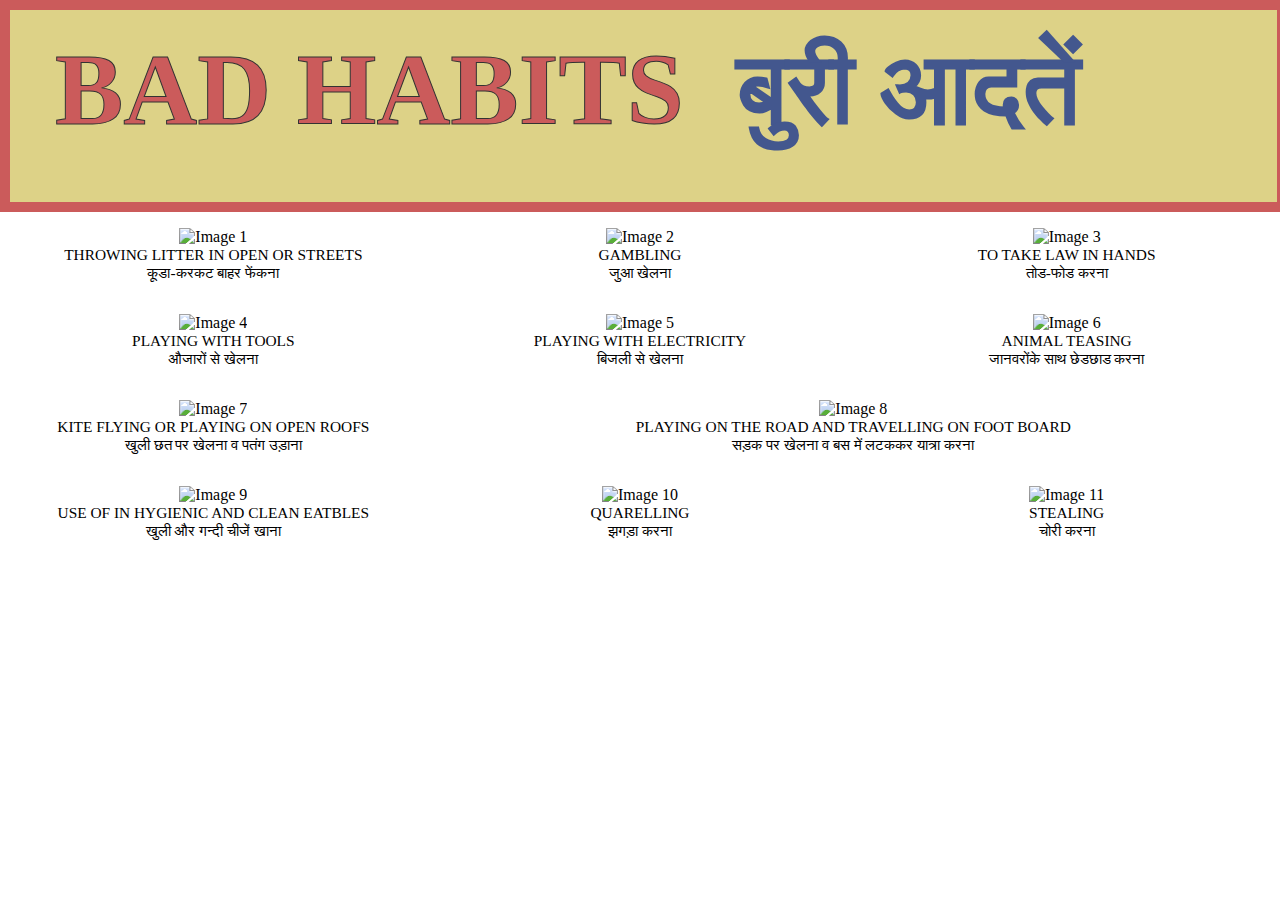
==== A2/a2.html @ 45ade702 "Add files via upload" ====
<!DOCTYPE html>
<html lang="en">
<head>
    <meta charset="UTF-8">
    <meta name="viewport" content="width=device-width, initial-scale=1.0">
    <link rel="stylesheet" href="styles.css">
    <title>Image Grid</title>
</head>
<body>

    <div id = "banner">
        <h1><a style="font-family: ITC; color:#cb5b5b; -webkit-text-stroke: 1px #333; ">BAD HABITS</a>
            <a style = "color: #43578e;">बुरी आदतें</a></h1>

    </div>
    <div class="image-grid">
        <div class="image-box">
            <figure><img src="/images/1.jpg" alt="Image 1">
            <figcaption>THROWING LITTER IN OPEN OR STREETS <br> कूडा-करकट बाहर फेंकना  </figcaption>
            </figure>
        </div>
        <div class="image-box">
            <figure><img src="/images/2.jpg" alt="Image 2">
            <figcaption>GAMBLING <br> जुआ खेलना</figcaption>
            </figure>
        </div>
        <div class="image-box">
            <figure><img src="/images/3.jpg" alt="Image 3">
            <figcaption>TO TAKE LAW IN HANDS <br> तोड-फोड करना</figcaption>
            </figure>
        </div>
        <div class="image-box">
            <figure><img src="/images/4.jpg" alt="Image 4">
            <figcaption>PLAYING WITH TOOLS <br> औजारों से खेलना</figcaption>
            </figure>
        </div>
        <div class="image-box">
            <figure><img src="/images/5.jpg" alt="Image 5">
            <figcaption>PLAYING WITH ELECTRICITY <br> बिजली से खेलना</figcaption>
            </figure>
        </div>
        <div class="image-box">
            <figure><img src="/images/6.jpeg" alt="Image 6">
            <figcaption>ANIMAL TEASING <br> जानवरोंके साथ छेडछाड करना</figcaption>
            </figure>
        </div>
        <div class="image-box image-box-small">
            <figure><img src="/images/7.jpg" alt="Image 7">
            <figcaption>KITE FLYING OR PLAYING ON OPEN ROOFS <br> खुली छत पर खेलना व पतंग उड़ाना</figcaption>
            </figure>
        </div>
        <div class="image-box image-box-large">
            <figure><img src="/images/8.jpg" alt="Image 8" id = "L">
            <figcaption>PLAYING ON THE ROAD AND TRAVELLING ON FOOT BOARD <br> सड़क पर खेलना व बस में लटककर यात्रा करना </figcaption>
            </figure>
        </div>
         <div class="image-box">
            <figure><img src="/images/9.jpg" alt="Image 9">
            <figcaption>USE OF IN HYGIENIC AND CLEAN EATBLES <br> खुली और गन्दी चीजें खाना</figcaption>
            </figure>
        </div>
        <div class="image-box">
            <figure><img src="/images/10.jpg" alt="Image 10">
            <figcaption>QUARELLING <br> झगड़ा करना</figcaption>
            </figure>
        </div>
        <div class="image-box image-box-small">
            <figure><img src="/images/11.jpg" alt="Image 11">
            <figcaption>STEALING <br> चोरी करना </figcaption>
            </figure>
        </div>


        
        <!-- Repeat the above three image-box divs as needed -->
    </div>
</body>
</html>
---- A2/styles.css ----
/* Reset some default styles */
body, html {
    margin: 0;
    padding: 0;
}

@font-face {
    font-family: "ITC";
    src: url(/fonts/BenguiatStd-Medium.otf);
}

@font-face {
    font-family: "ITC2";
    src: url(/fonts/BenguiatStd-Book.otf);
}

a{
    font-size: 8vw;
    margin: auto;
    margin-left: 45px; 
}

#banner{
    width: 99%;
    height: 15vw;
    background-color: #ddd287;
    border: #cb5b5b;
    border-width: 10px;
    border-style: solid;
}

/* Apply a flexible layout to the image grid */
.image-grid {
    display: grid;
    grid-template-columns: repeat(3, 1fr);
    grid-gap: 0px; /* Adjust the gap as needed */
    margin: 0px; /* Adjust the margin as needed */
}

.image-box {
    width: 100%; /* Set the width to 30% */
    padding: 0px;
    box-sizing: border-box;
    text-align: center;
}

/* Ensure the images maintain aspect ratio */
.image-box img {
    max-width: 100%;
    height: auto;
}

.image-box-large {
    grid-column: span 2; /* Make the image box span two columns */
}

figcaption {
    font-size: 1.2vw;
}

/* Responsive design for tablets */
@media (max-width: 768px) {
    .image-grid {
        grid-template-columns: repeat(2, 1fr);
    }

    .image-box-small:nth-child(7),
    .image-box-small:nth-child(8) {
        grid-column: span 1;
    }

    .image-box-small {
        width: 200%; /* Set the width to 50% to make two images fit in a row */
    }

    a{
        font-size: 7vw;
        margin: auto;
        margin-left: 50px; 
    }

    figcaption {
        font-size: 1.8vw;
    }
    
    #banner{
        width: 99%;
        height: 15vw;
        background-color: #ddd287;
        border: #cb5b5b;
        border-width: 10px;
        border-style: solid;
    }

}

/* Responsive design for phones */
@media (max-width: 480px) {
    .image-grid {
        grid-template-columns: repeat(1, 1fr);
    }

    .image-box-small:nth-child(7),
    .image-box-small:nth-child(8) {
        grid-column: span 1;
    }

    .image-box-small {
        width: 200%; /* Set the width to 50% to make two images fit in a row */
    }

    h1{
        font-size: 36px;
    }

    figcaption {
        font-size: 2.2vw;
    }
}
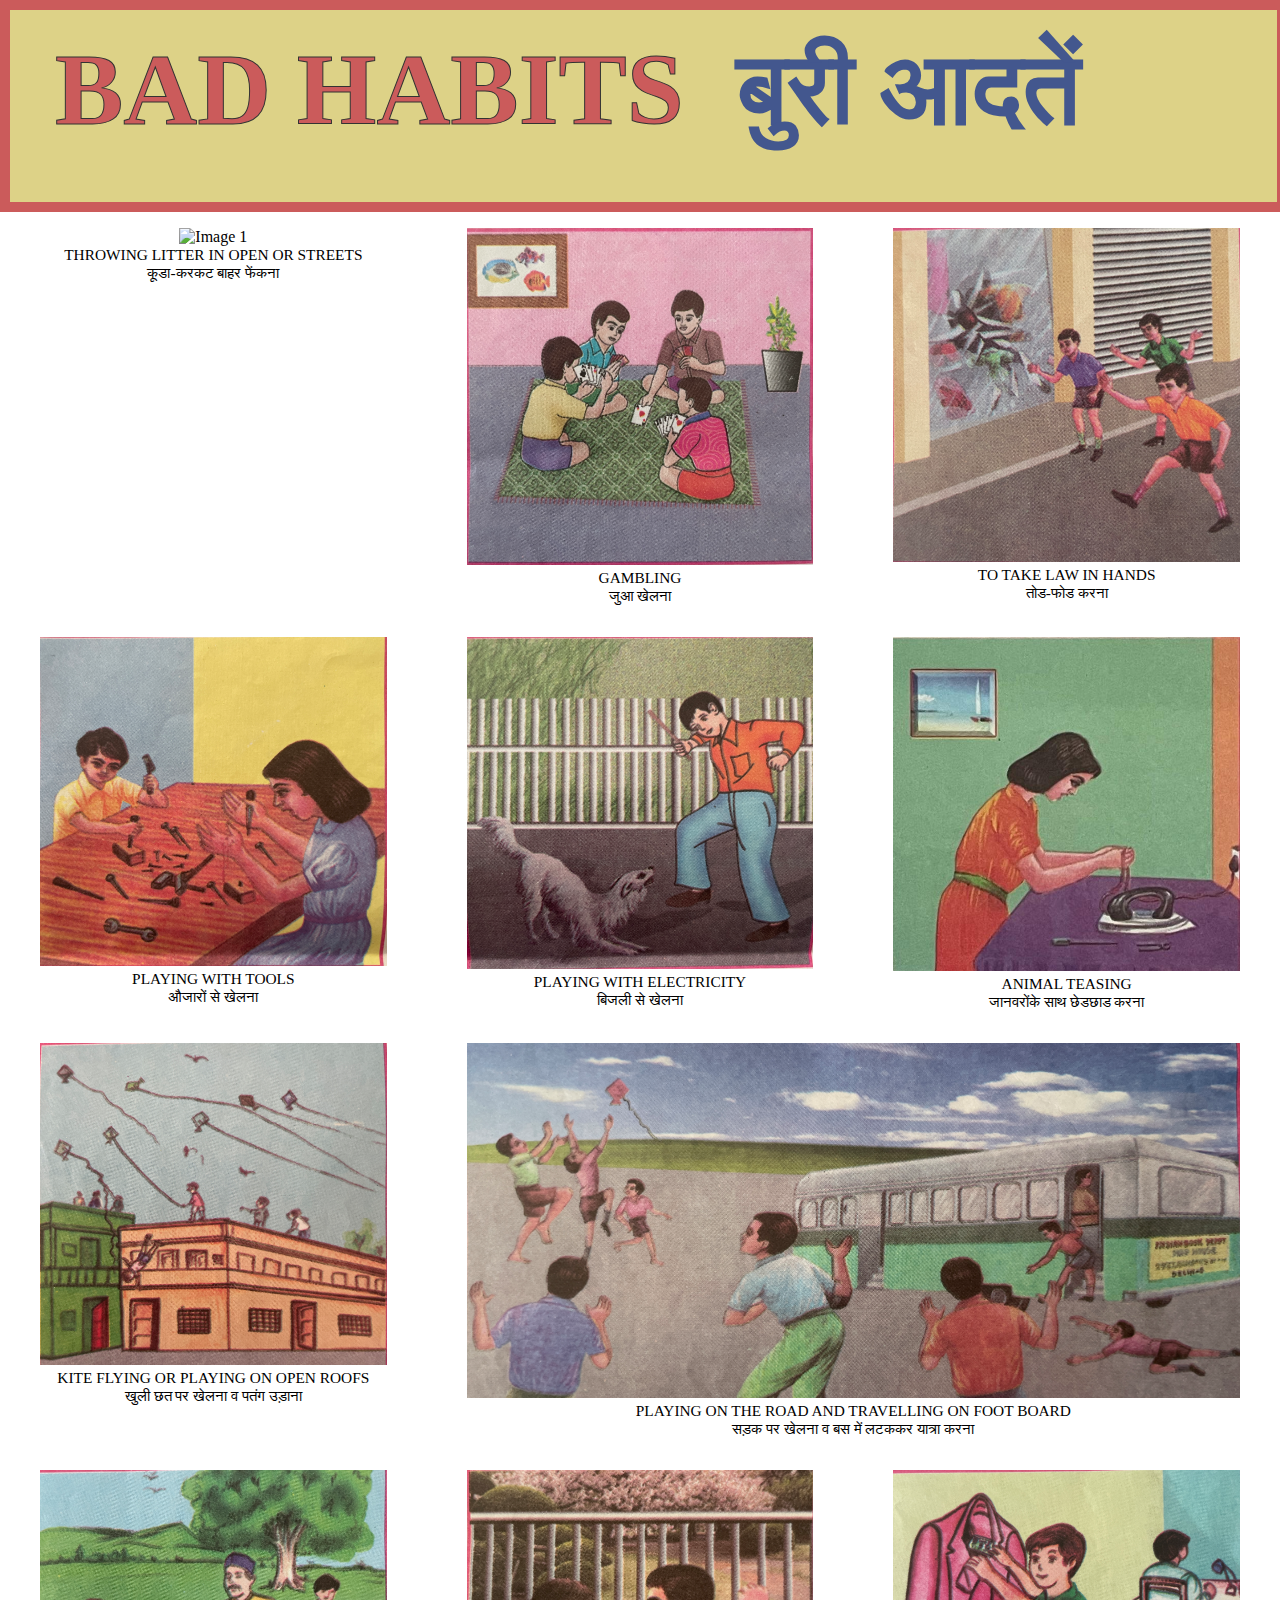
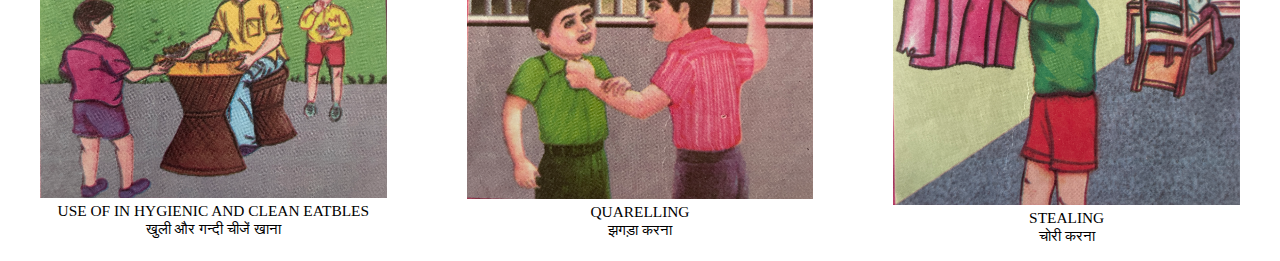
==== commit 61cffd16: "Update a2.html" ====
--- a/A2/a2.html
+++ b/A2/a2.html
@@ -15,57 +15,57 @@
     </div>
     <div class="image-grid">
         <div class="image-box">
-            <figure><img src="/images/1.jpg" alt="Image 1">
+            <figure><img src="images/1.jpg" alt="Image 1">
             <figcaption>THROWING LITTER IN OPEN OR STREETS <br> कूडा-करकट बाहर फेंकना  </figcaption>
             </figure>
         </div>
         <div class="image-box">
-            <figure><img src="/images/2.jpg" alt="Image 2">
+            <figure><img src="images/2.jpg" alt="Image 2">
             <figcaption>GAMBLING <br> जुआ खेलना</figcaption>
             </figure>
         </div>
         <div class="image-box">
-            <figure><img src="/images/3.jpg" alt="Image 3">
+            <figure><img src="images/3.jpg" alt="Image 3">
             <figcaption>TO TAKE LAW IN HANDS <br> तोड-फोड करना</figcaption>
             </figure>
         </div>
         <div class="image-box">
-            <figure><img src="/images/4.jpg" alt="Image 4">
+            <figure><img src="images/4.jpg" alt="Image 4">
             <figcaption>PLAYING WITH TOOLS <br> औजारों से खेलना</figcaption>
             </figure>
         </div>
         <div class="image-box">
-            <figure><img src="/images/5.jpg" alt="Image 5">
+            <figure><img src="images/5.jpg" alt="Image 5">
             <figcaption>PLAYING WITH ELECTRICITY <br> बिजली से खेलना</figcaption>
             </figure>
         </div>
         <div class="image-box">
-            <figure><img src="/images/6.jpeg" alt="Image 6">
+            <figure><img src="images/6.jpeg" alt="Image 6">
             <figcaption>ANIMAL TEASING <br> जानवरोंके साथ छेडछाड करना</figcaption>
             </figure>
         </div>
         <div class="image-box image-box-small">
-            <figure><img src="/images/7.jpg" alt="Image 7">
+            <figure><img src="images/7.jpg" alt="Image 7">
             <figcaption>KITE FLYING OR PLAYING ON OPEN ROOFS <br> खुली छत पर खेलना व पतंग उड़ाना</figcaption>
             </figure>
         </div>
         <div class="image-box image-box-large">
-            <figure><img src="/images/8.jpg" alt="Image 8" id = "L">
+            <figure><img src="images/8.jpg" alt="Image 8" id = "L">
             <figcaption>PLAYING ON THE ROAD AND TRAVELLING ON FOOT BOARD <br> सड़क पर खेलना व बस में लटककर यात्रा करना </figcaption>
             </figure>
         </div>
          <div class="image-box">
-            <figure><img src="/images/9.jpg" alt="Image 9">
+            <figure><img src="images/9.jpg" alt="Image 9">
             <figcaption>USE OF IN HYGIENIC AND CLEAN EATBLES <br> खुली और गन्दी चीजें खाना</figcaption>
             </figure>
         </div>
         <div class="image-box">
-            <figure><img src="/images/10.jpg" alt="Image 10">
+            <figure><img src="images/10.jpg" alt="Image 10">
             <figcaption>QUARELLING <br> झगड़ा करना</figcaption>
             </figure>
         </div>
         <div class="image-box image-box-small">
-            <figure><img src="/images/11.jpg" alt="Image 11">
+            <figure><img src="images/11.jpg" alt="Image 11">
             <figcaption>STEALING <br> चोरी करना </figcaption>
             </figure>
         </div>
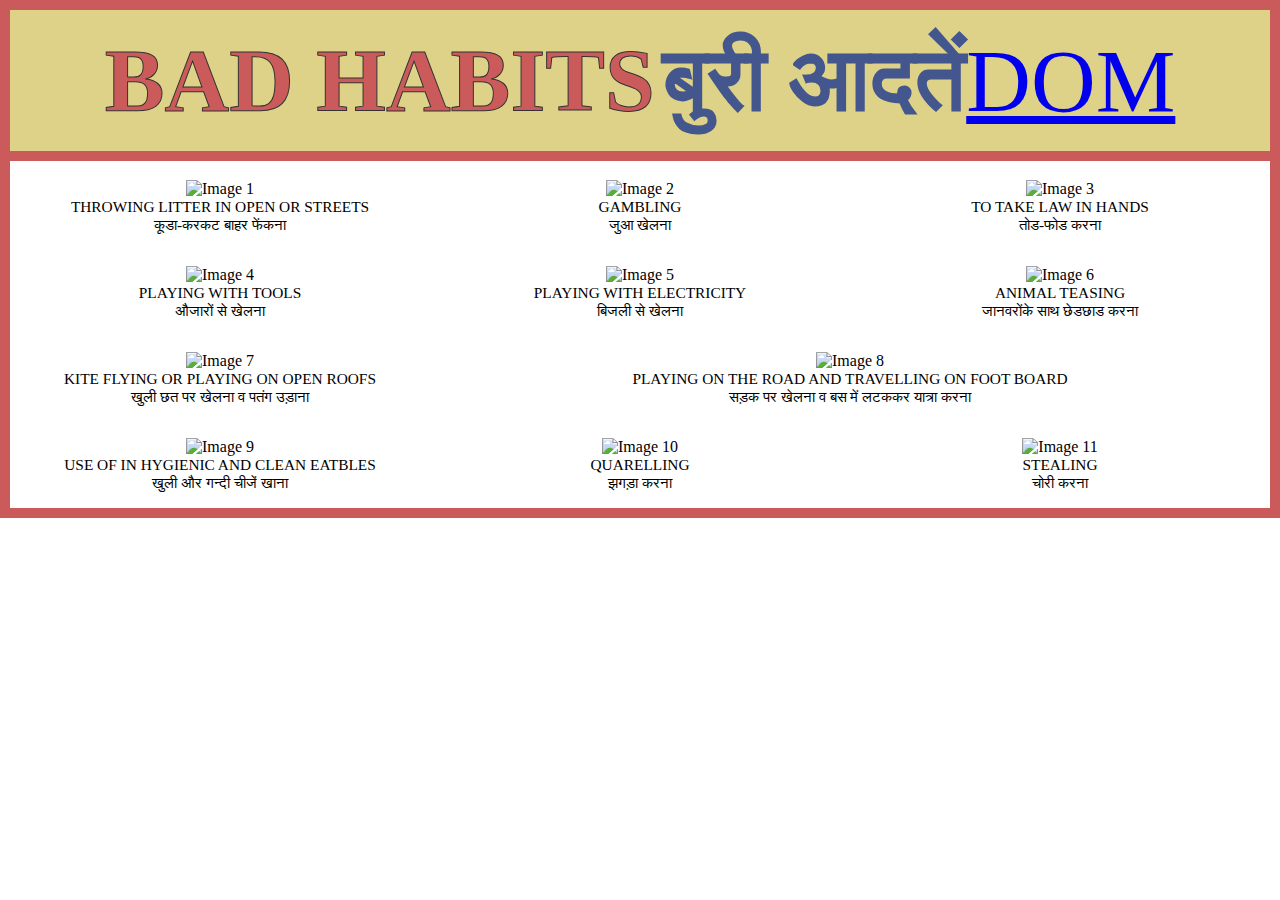
==== commit 08c4aaec: "Update a2.html" ====
--- a/A2/a2.html
+++ b/A2/a2.html
@@ -11,65 +11,67 @@
     <div id = "banner">
         <h1><a style="font-family: ITC; color:#cb5b5b; -webkit-text-stroke: 1px #333; ">BAD HABITS</a>
             <a style = "color: #43578e;">बुरी आदतें</a></h1>
+            <p><a id = "dom" href = "images/Screenshot 2023-08-28 at 9.33.17 AM.png">DOM</a></p>
 
     </div>
     <div class="image-grid">
         <div class="image-box">
-            <figure><img src="images/1.jpg" alt="Image 1">
+            <figure><img src="/images/1.jpg" alt="Image 1">
             <figcaption>THROWING LITTER IN OPEN OR STREETS <br> कूडा-करकट बाहर फेंकना  </figcaption>
             </figure>
         </div>
         <div class="image-box">
-            <figure><img src="images/2.jpg" alt="Image 2">
+            <figure><img src="/images/2.jpg" alt="Image 2">
             <figcaption>GAMBLING <br> जुआ खेलना</figcaption>
             </figure>
         </div>
         <div class="image-box">
-            <figure><img src="images/3.jpg" alt="Image 3">
+            <figure><img src="/images/3.jpg" alt="Image 3">
             <figcaption>TO TAKE LAW IN HANDS <br> तोड-फोड करना</figcaption>
             </figure>
         </div>
         <div class="image-box">
-            <figure><img src="images/4.jpg" alt="Image 4">
+            <figure><img src="/images/4.jpg" alt="Image 4">
             <figcaption>PLAYING WITH TOOLS <br> औजारों से खेलना</figcaption>
             </figure>
         </div>
         <div class="image-box">
-            <figure><img src="images/5.jpg" alt="Image 5">
+            <figure><img src="/images/5.jpg" alt="Image 5">
             <figcaption>PLAYING WITH ELECTRICITY <br> बिजली से खेलना</figcaption>
             </figure>
         </div>
         <div class="image-box">
-            <figure><img src="images/6.jpeg" alt="Image 6">
+            <figure><img src="/images/6.jpeg" alt="Image 6">
             <figcaption>ANIMAL TEASING <br> जानवरोंके साथ छेडछाड करना</figcaption>
             </figure>
         </div>
         <div class="image-box image-box-small">
-            <figure><img src="images/7.jpg" alt="Image 7">
+            <figure><img src="/images/7.jpg" alt="Image 7">
             <figcaption>KITE FLYING OR PLAYING ON OPEN ROOFS <br> खुली छत पर खेलना व पतंग उड़ाना</figcaption>
             </figure>
         </div>
         <div class="image-box image-box-large">
-            <figure><img src="images/8.jpg" alt="Image 8" id = "L">
+            <figure><img src="/images/8.jpg" alt="Image 8" id = "L">
             <figcaption>PLAYING ON THE ROAD AND TRAVELLING ON FOOT BOARD <br> सड़क पर खेलना व बस में लटककर यात्रा करना </figcaption>
             </figure>
         </div>
          <div class="image-box">
-            <figure><img src="images/9.jpg" alt="Image 9">
+            <figure><img src="/images/9.jpg" alt="Image 9">
             <figcaption>USE OF IN HYGIENIC AND CLEAN EATBLES <br> खुली और गन्दी चीजें खाना</figcaption>
             </figure>
         </div>
         <div class="image-box">
-            <figure><img src="images/10.jpg" alt="Image 10">
+            <figure><img src="/images/10.jpg" alt="Image 10">
             <figcaption>QUARELLING <br> झगड़ा करना</figcaption>
             </figure>
         </div>
         <div class="image-box image-box-small">
-            <figure><img src="images/11.jpg" alt="Image 11">
+            <figure><img src="/images/11.jpg" alt="Image 11">
             <figcaption>STEALING <br> चोरी करना </figcaption>
             </figure>
         </div>
 
+        
 
         
         <!-- Repeat the above three image-box divs as needed -->
--- a/A2/styles.css
+++ b/A2/styles.css
@@ -1,5 +1,6 @@
 /* Reset some default styles */
-body, html {
+body,
+html {
     margin: 0;
     padding: 0;
 }
@@ -14,54 +15,79 @@
     src: url(/fonts/BenguiatStd-Book.otf);
 }
 
-a{
-    font-size: 8vw;
-    margin: auto;
-    margin-left: 45px; 
+a {
+    font-size: 7vw;
+    white-space: nowrap;
 }
 
-#banner{
-    width: 99%;
-    height: 15vw;
+#banner {
+    width: calc(100% - 20px);
+    height: 11vw;
     background-color: #ddd287;
     border: #cb5b5b;
     border-width: 10px;
     border-style: solid;
+    position: fixed;
+    display: flex;
+    align-items: center;
+    justify-content: center;
+}
+
+/* Scrollbar */
+::-webkit-scrollbar {
+    width: 10px;
+}
+
+::-webkit-scrollbar-track {
+    background: #f1f1f1;
+}
+
+::-webkit-scrollbar-thumb {
+    background: #e69494;
+}
+
+::-webkit-scrollbar-thumb:hover {
+    background: #f18686;
 }
 
 /* Apply a flexible layout to the image grid */
 .image-grid {
     display: grid;
     grid-template-columns: repeat(3, 1fr);
-    grid-gap: 0px; /* Adjust the gap as needed */
-    margin: 0px; /* Adjust the margin as needed */
+    margin-top: 0px;
+    padding-top: 12vw;
 }
 
 .image-box {
-    width: 100%; /* Set the width to 30% */
+    width: 100%;
     padding: 0px;
     box-sizing: border-box;
     text-align: center;
 }
 
-/* Ensure the images maintain aspect ratio */
 .image-box img {
     max-width: 100%;
-    height: auto;
+    height: 100%;
 }
 
 .image-box-large {
-    grid-column: span 2; /* Make the image box span two columns */
+    grid-column: span 2;
 }
 
 figcaption {
     font-size: 1.2vw;
 }
 
-/* Responsive design for tablets */
+.image-grid {
+    border: #cb5b5b;
+    border-width: 10px;
+    border-style: solid;
+}
+
 @media (max-width: 768px) {
     .image-grid {
         grid-template-columns: repeat(2, 1fr);
+        border-width: 7px;
     }
 
     .image-box-small:nth-child(7),
@@ -70,54 +96,15 @@
     }
 
     .image-box-small {
-        width: 200%; /* Set the width to 50% to make two images fit in a row */
+        width: 200%;
     }
 
-    a{
-        font-size: 7vw;
-        margin: auto;
-        margin-left: 50px; 
+    #banner {
+        width: calc(100% - 15px);
+        border-width: 7px;
     }
 
     figcaption {
         font-size: 1.8vw;
     }
-    
-    #banner{
-        width: 99%;
-        height: 15vw;
-        background-color: #ddd287;
-        border: #cb5b5b;
-        border-width: 10px;
-        border-style: solid;
-    }
-
 }
-
-/* Responsive design for phones */
-@media (max-width: 480px) {
-    .image-grid {
-        grid-template-columns: repeat(1, 1fr);
-    }
-
-    .image-box-small:nth-child(7),
-    .image-box-small:nth-child(8) {
-        grid-column: span 1;
-    }
-
-    .image-box-small {
-        width: 200%; /* Set the width to 50% to make two images fit in a row */
-    }
-
-    h1{
-        font-size: 36px;
-    }
-
-    figcaption {
-        font-size: 2.2vw;
-    }
-}
-
-    
-
-
